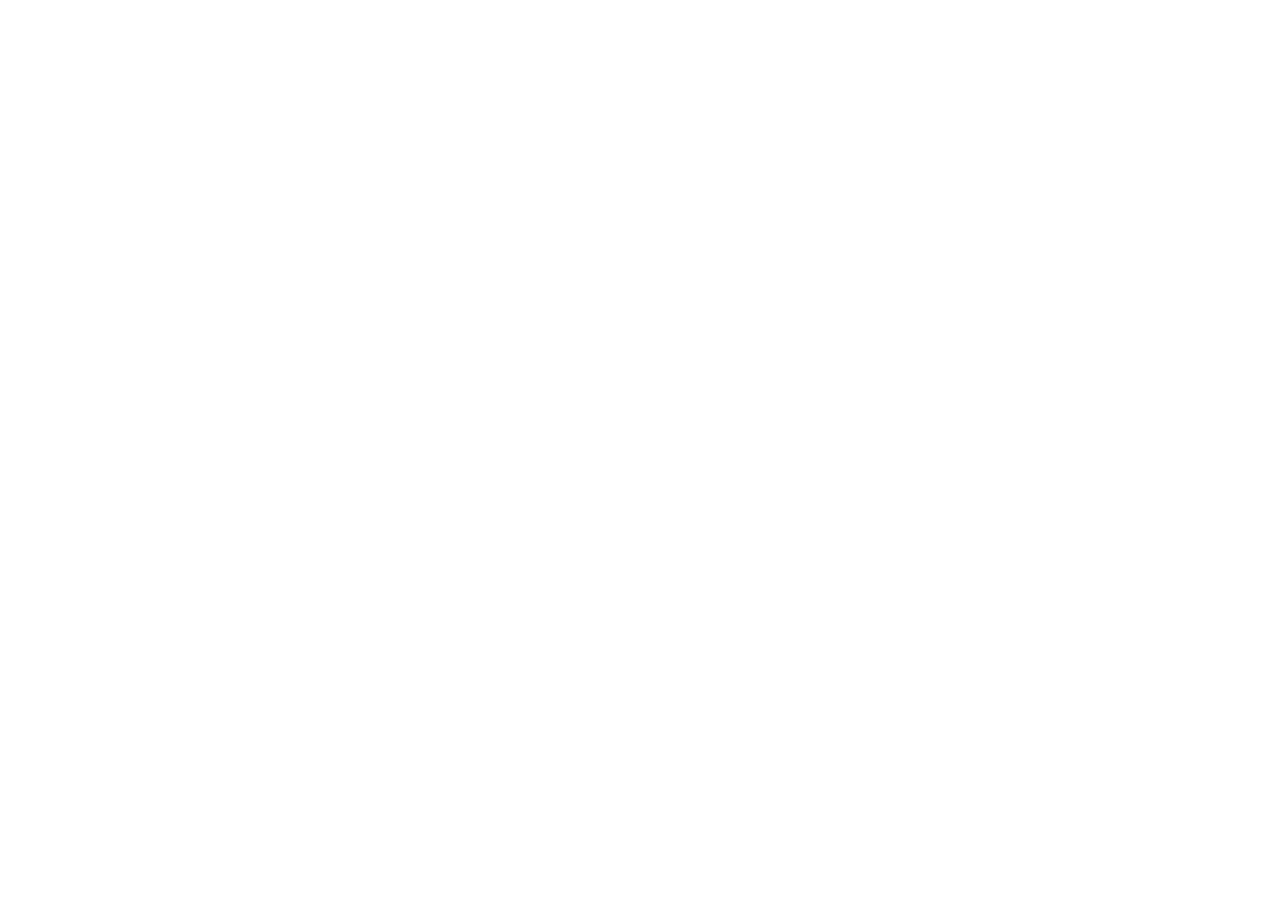
==== index.html @ d80b3687 "first commit" ====
<!DOCTYPE html>
<html lang="en">
<head>
    <meta charset="UTF-8">
    <meta name="viewport" content="width=device-width, initial-scale=1.0">
    <link rel="stylesheet" href="css/home.css">
    <title>GamingTeam</title>
</head>
<body>
    
</body>
</html>
---- css/home.css ----
.body{
    background-color: #2d037e;
}
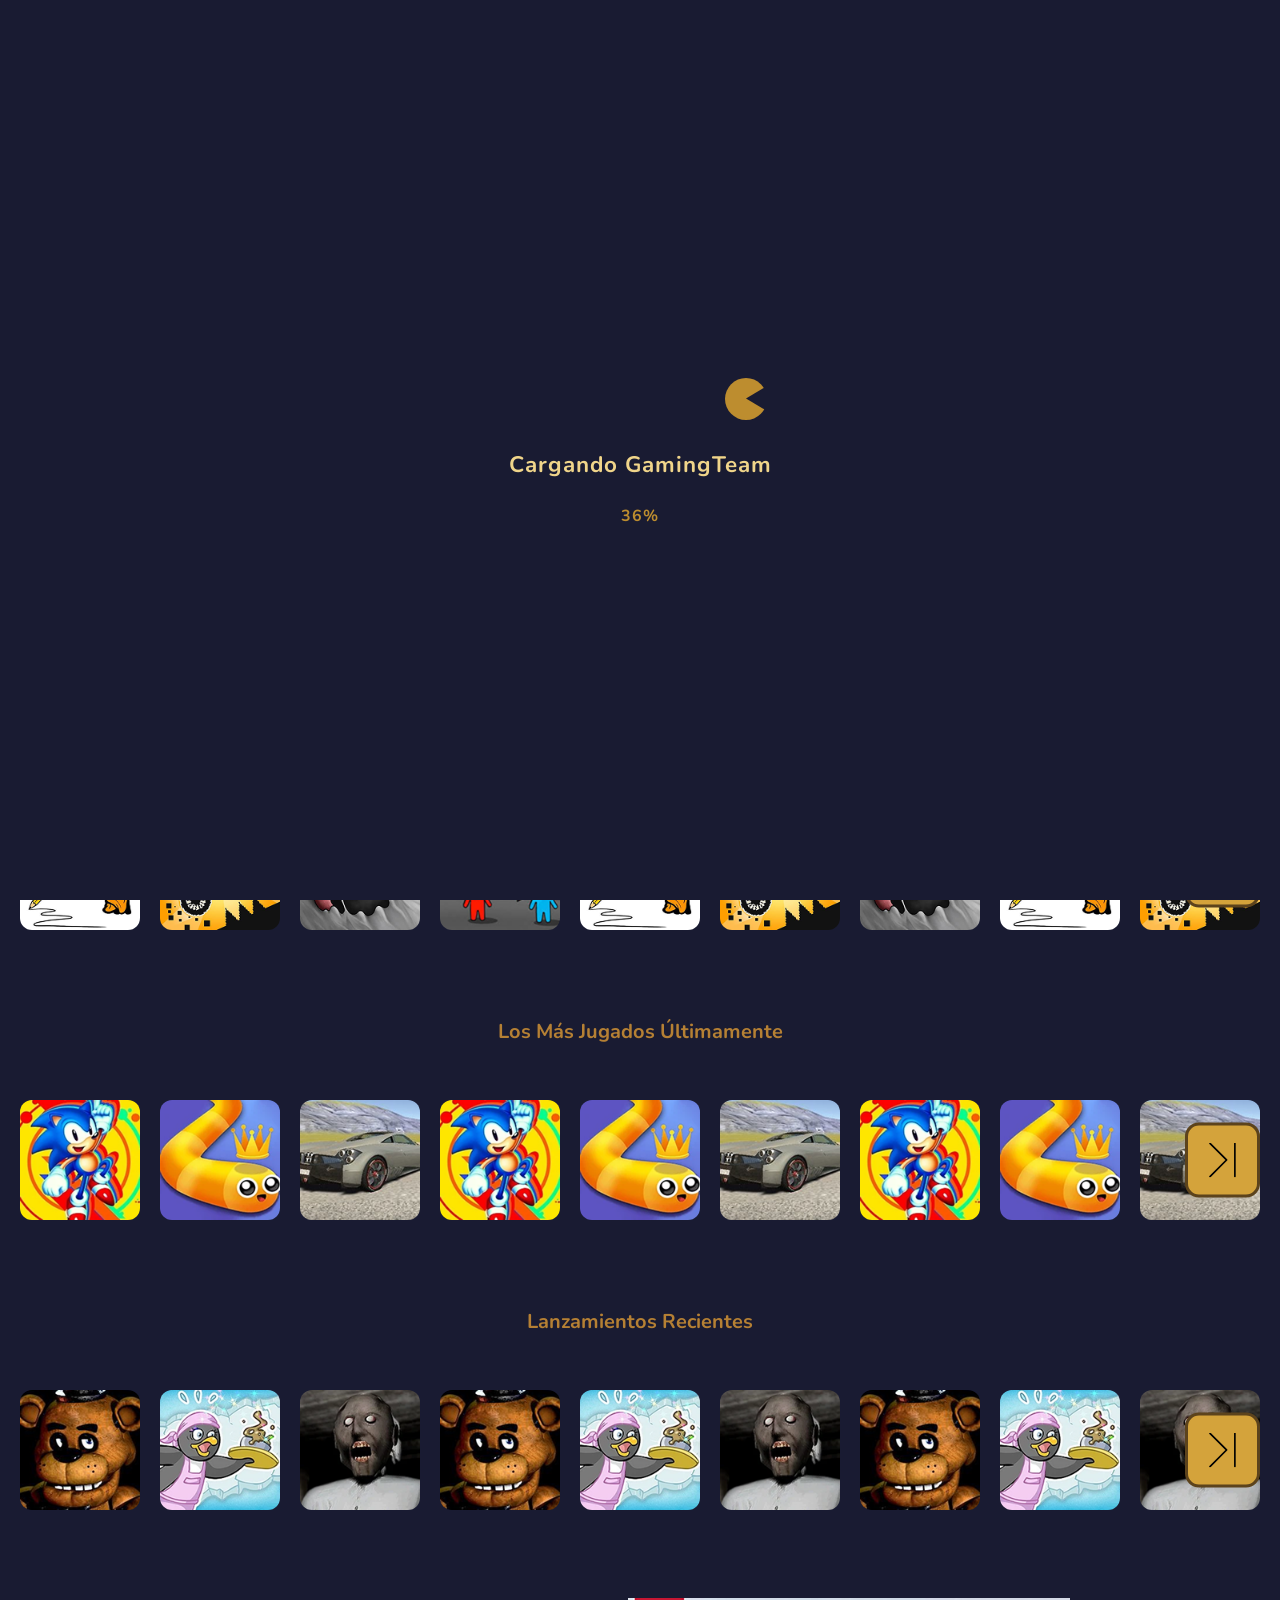
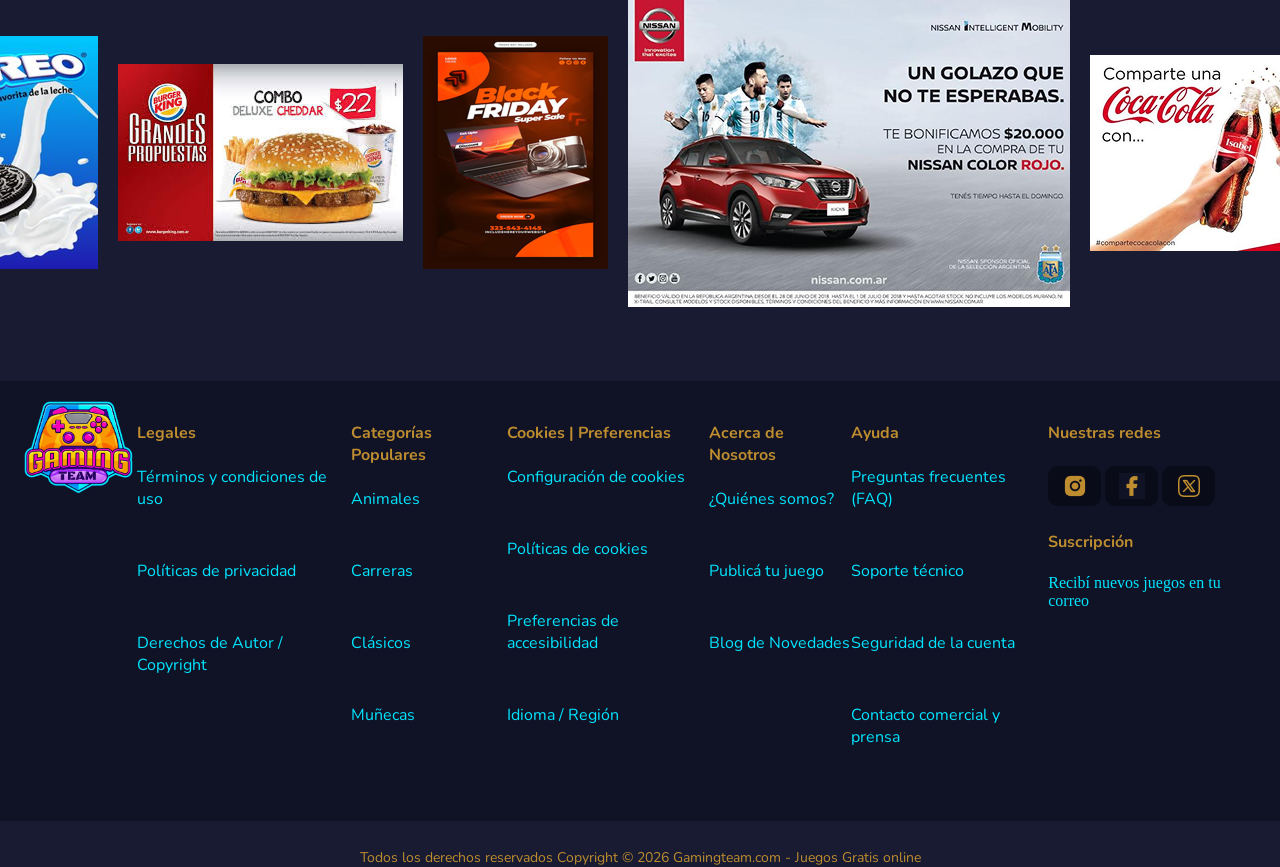
==== commit caecb7fb: "agregar index puente" ====
--- a/index.html
+++ b/index.html
@@ -1,12 +1 @@
-<!DOCTYPE html>
-<html lang="en">
-<head>
-    <meta charset="UTF-8">
-    <meta name="viewport" content="width=device-width, initial-scale=1.0">
-    <link rel="stylesheet" href="css/home.css">
-    <title>GamingTeam</title>
-</head>
-<body>
-    
-</body>
-</html>+<!DOCTYPE html><html><head><meta charset="UTF-8"><meta http-equiv="refresh" content="0; url=TP2/index.html"><title>Redirigiendo...</title></head><body><script>window.location.href="TP2/index.html";</script></body></html>
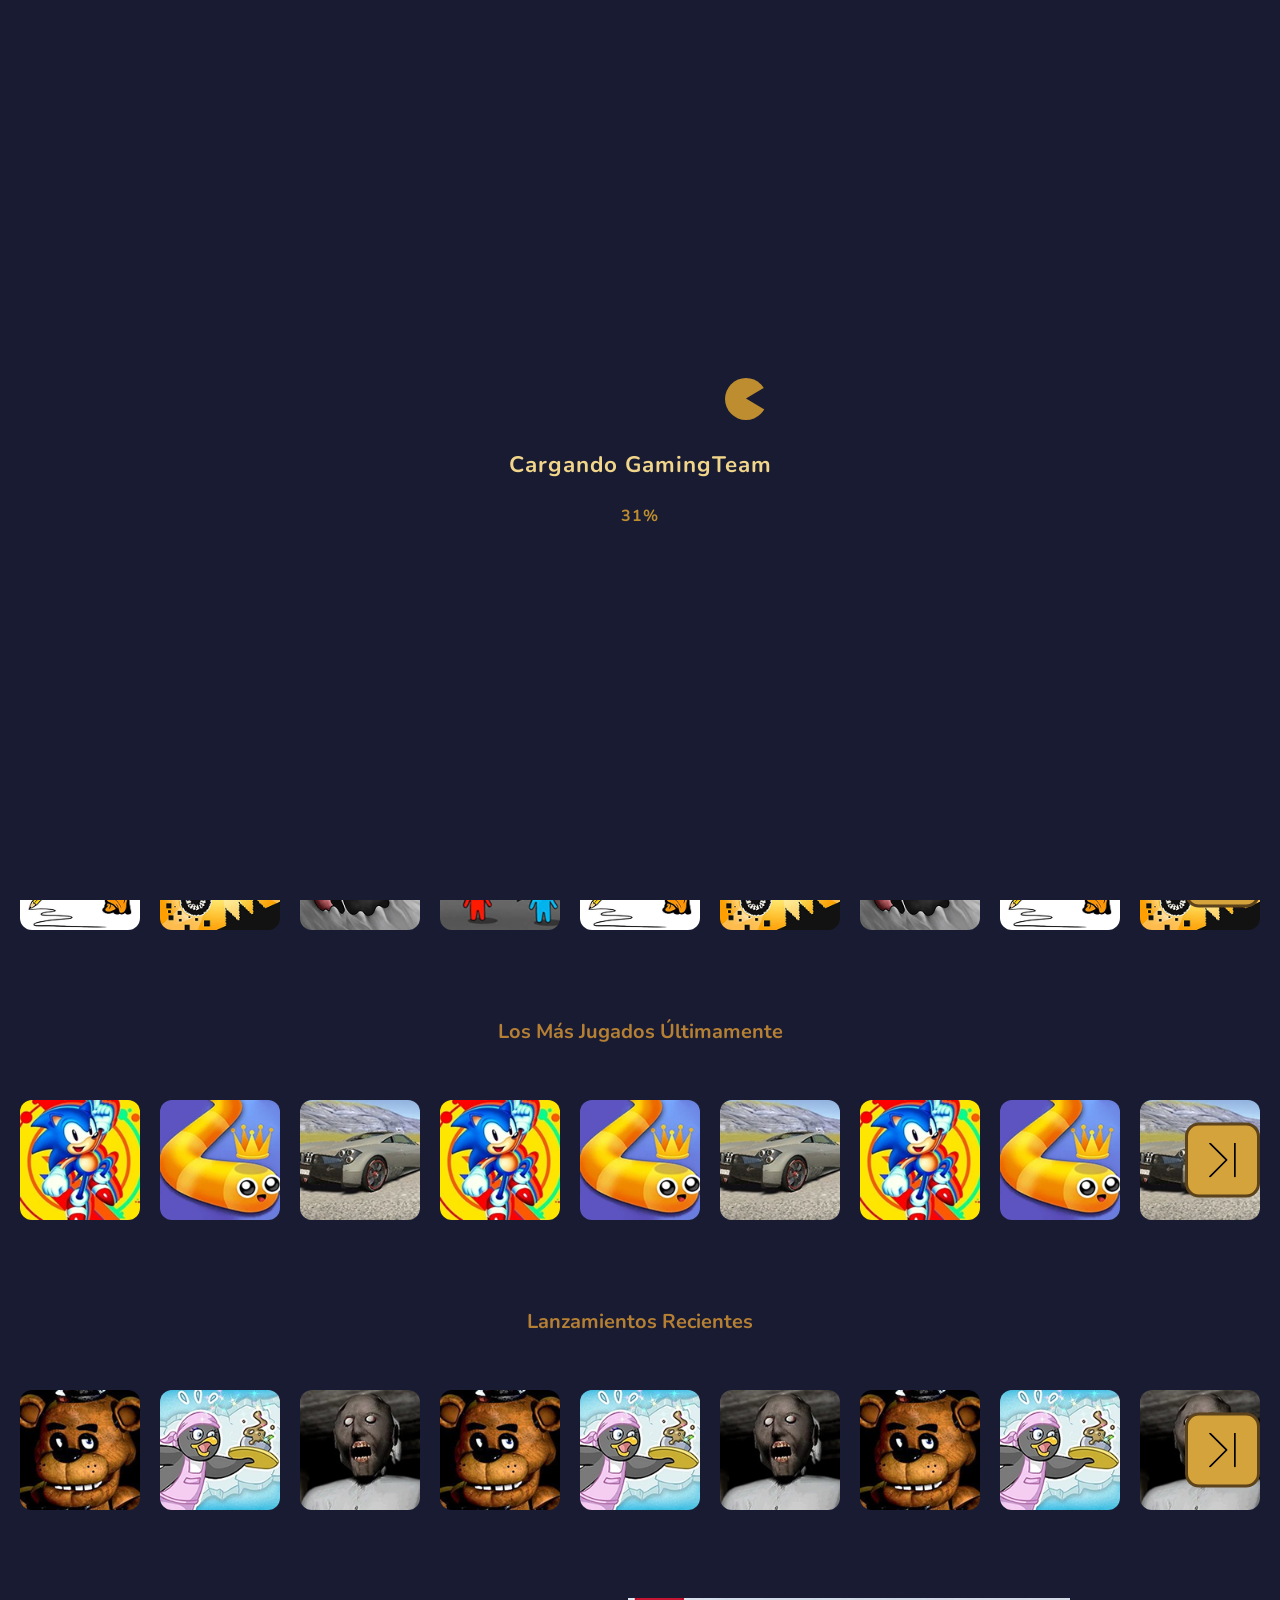
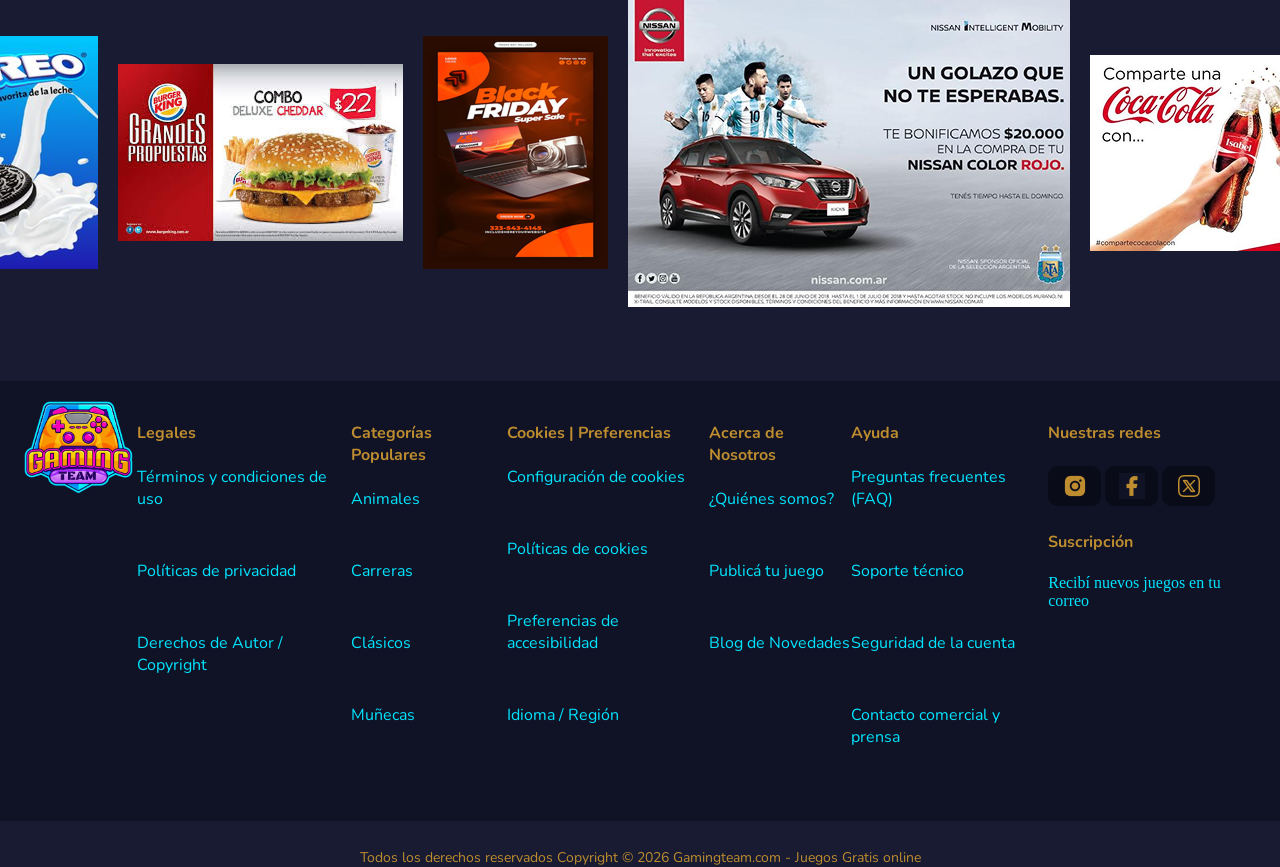
==== commit 4b0e7a57: "solucionando para githubpages" ====
--- a/index.html
+++ b/index.html
@@ -1 +1,13 @@
-<!DOCTYPE html><html><head><meta charset="UTF-8"><meta http-equiv="refresh" content="0; url=TP2/index.html"><title>Redirigiendo...</title></head><body><script>window.location.href="TP2/index.html";</script></body></html>
+<!DOCTYPE html>
+<html lang="es">
+<head>
+    <meta charset="UTF-8">
+    <meta http-equiv="refresh" content="0; url=TP2/index.html">
+    <title>Redirigiendo...</title>
+</head>
+<body>
+    <script>
+        window.location.href = "TP2/index.html";
+    </script>
+</body>
+</html>
